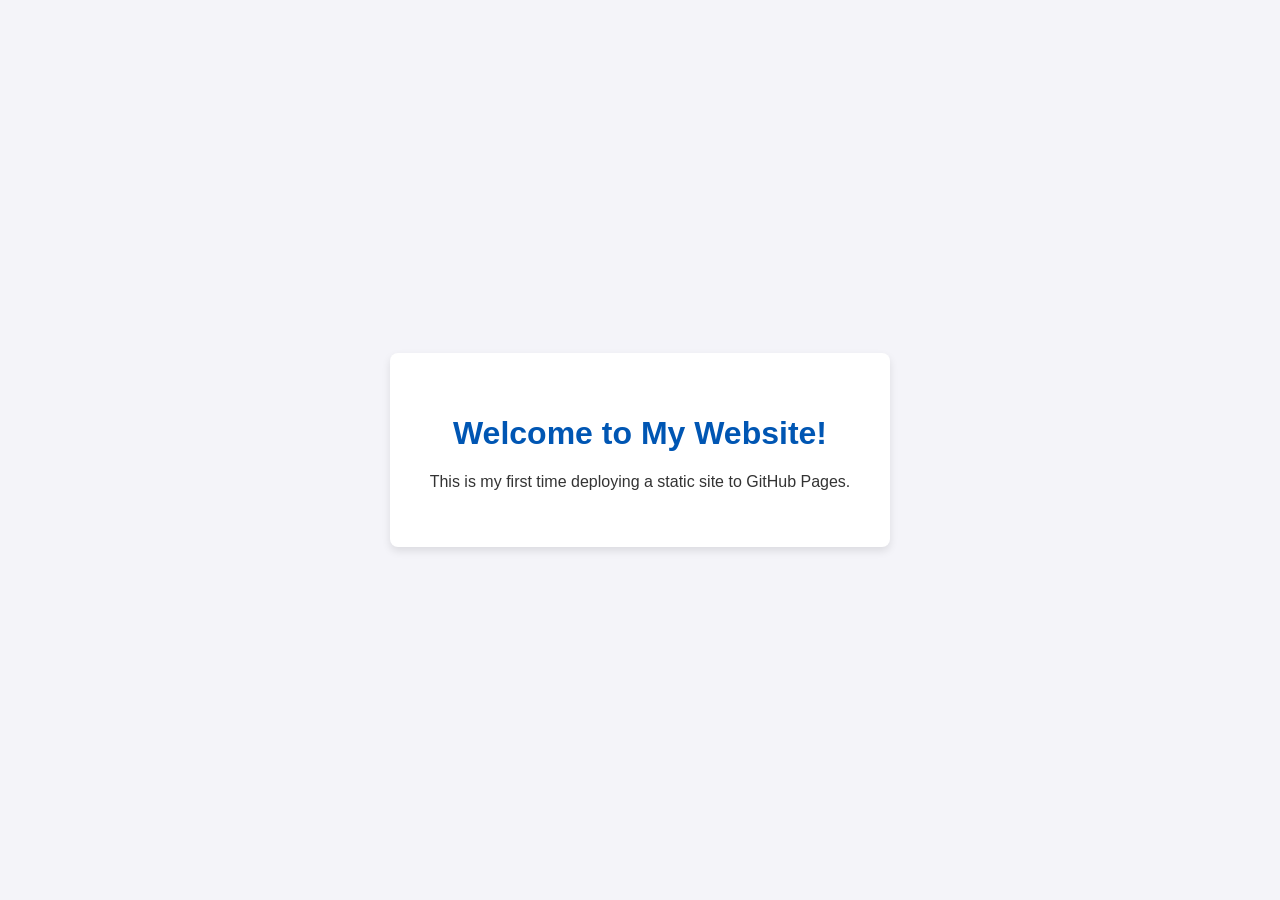
==== index.html @ 4b840f80 "Initial commit for deployment task" ====
<!DOCTYPE html>
<html lang="en">
<head>
    <meta charset="UTF-8">
    <meta name="viewport" content="width=device-width, initial-scale=1.0">
    <title>My Deployment Project</title>
    <link rel="stylesheet" href="style.css">
</head>
<body>
    <div class="container">
        <h1>Welcome to My Website!</h1>
        <p id="maintenance-text">This is my first time deploying a static site to GitHub Pages.</p>
    </div>
</body>
</html>
---- style.css ----
body {
    font-family: Arial, sans-serif;
    background-color: #f4f4f9;
    color: #333;
    display: flex;
    justify-content: center;
    align-items: center;
    height: 100vh;
    margin: 0;
}

.container {
    background: white;
    padding: 40px;
    border-radius: 8px;
    box-shadow: 0 4px 8px rgba(0,0,0,0.1);
    text-align: center;
}

h1 {
    color: #0056b3;
}
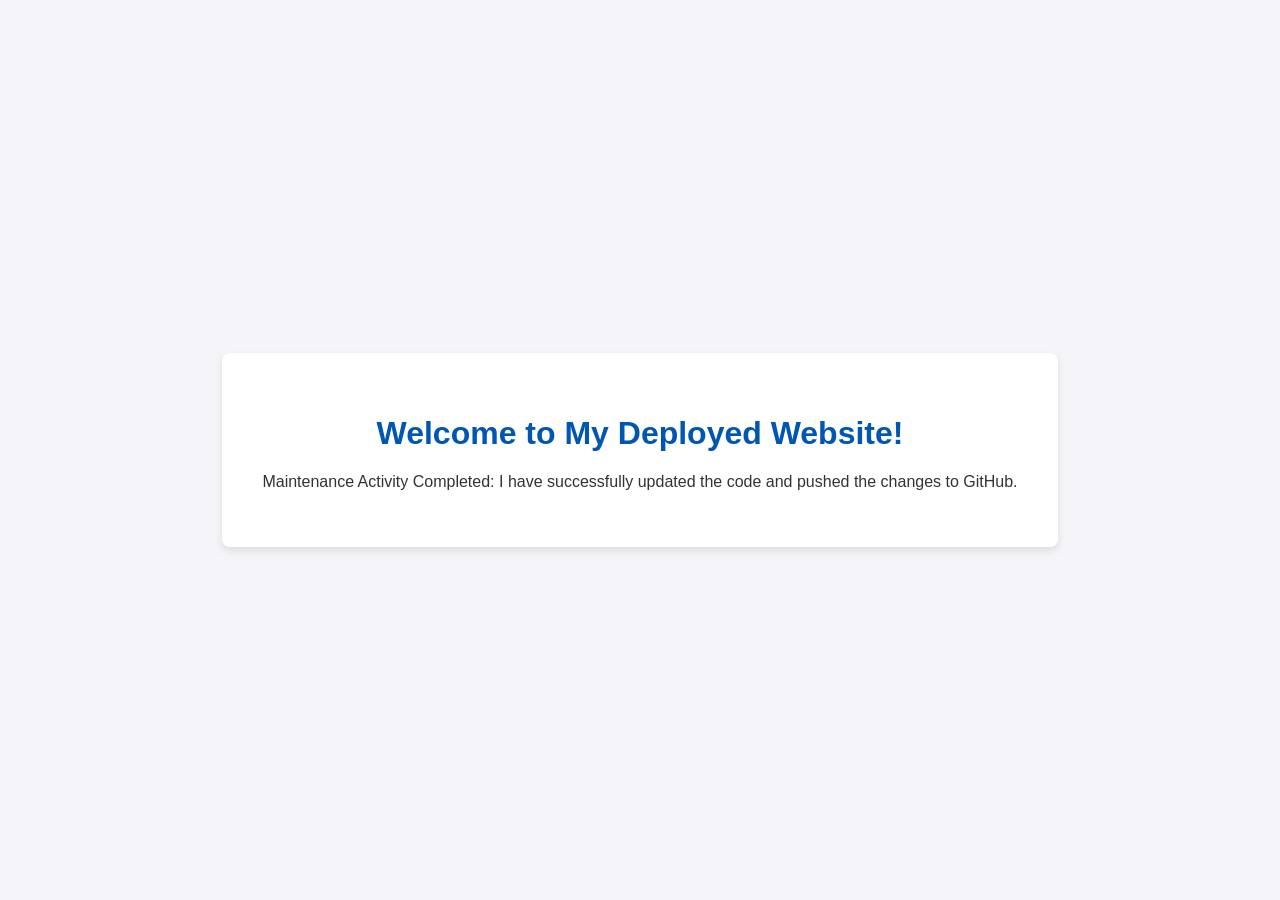
==== commit 6ec791b7: "Performed maintenance activity by updating index.html" ====
--- a/index.html
+++ b/index.html
@@ -8,8 +8,11 @@
 </head>
 <body>
     <div class="container">
-        <h1>Welcome to My Website!</h1>
-        <p id="maintenance-text">This is my first time deploying a static site to GitHub Pages.</p>
+        <!-- Changed the heading slightly -->
+        <h1>Welcome to My Deployed Website!</h1>
+        
+        <!-- Updated the paragraph to show the maintenance activity is done -->
+        <p id="maintenance-text">Maintenance Activity Completed: I have successfully updated the code and pushed the changes to GitHub.</p>
     </div>
 </body>
 </html>
